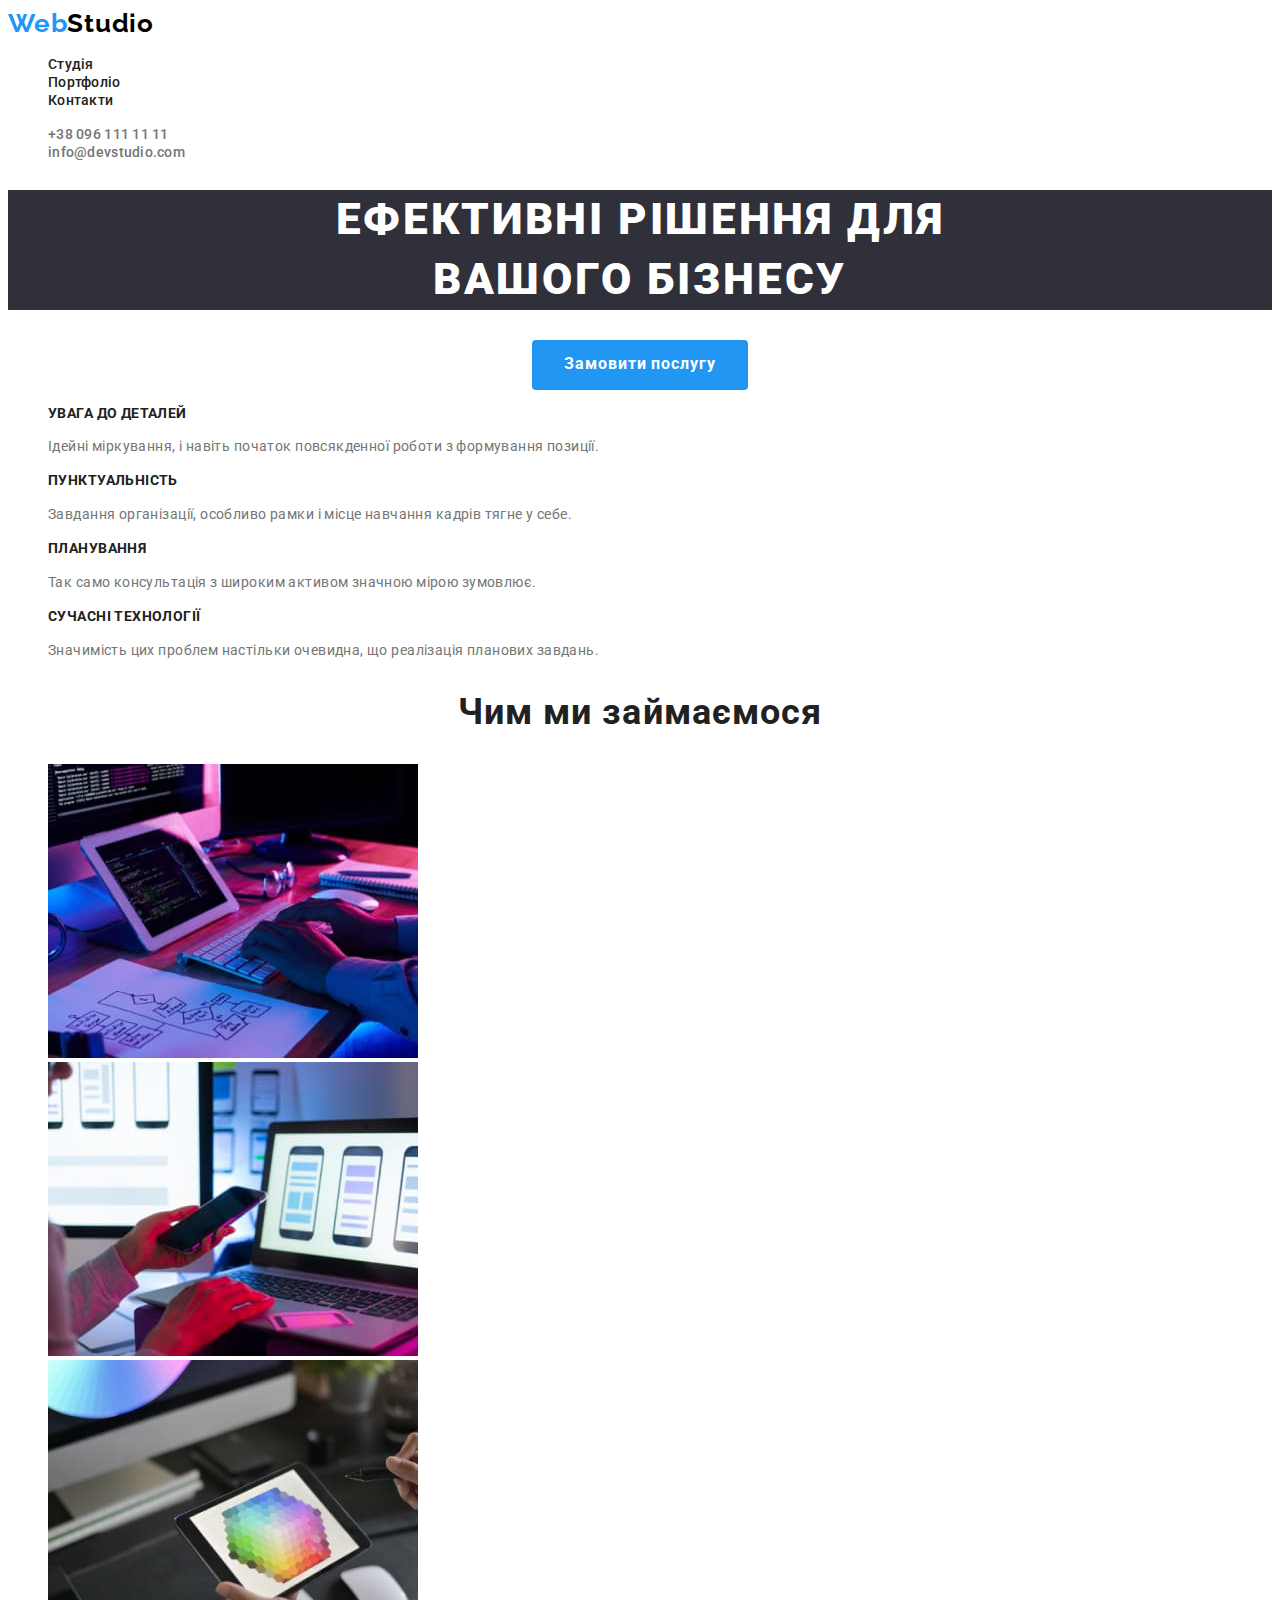
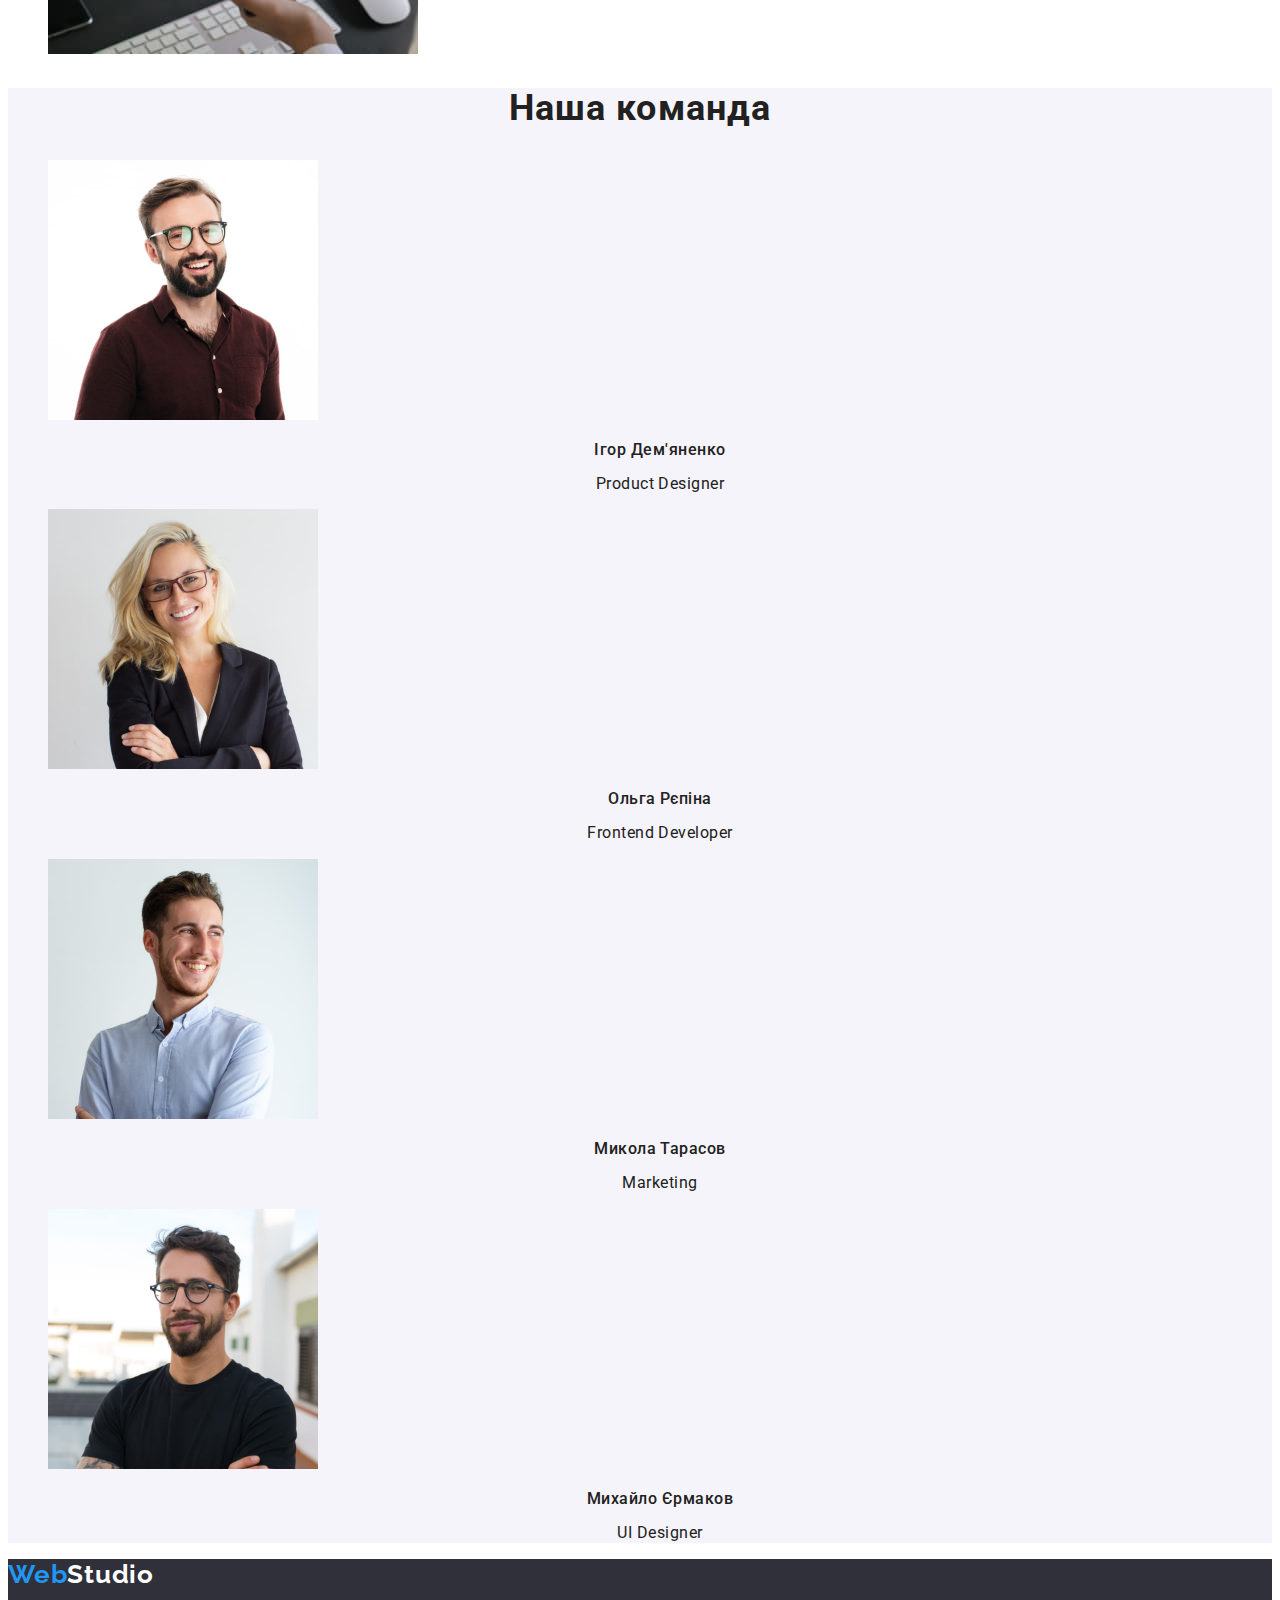
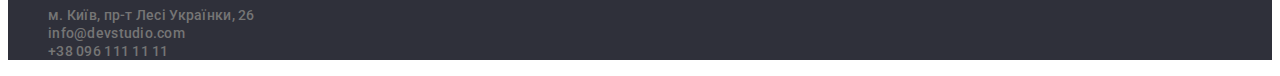
==== index.html @ efa1afa7 "layout with styles" ====
<!DOCTYPE html>

<html lang="uk">
<head>
    <meta charset="UTF-8">
    <meta http-equiv="X-UA-Compatible" content="IE=edge">
    <meta name="viewport" content="width=device-width, initial-scale=1.0">
    <title>WebStudio</title>
    <link rel="preconnect" href="https://fonts.googleapis.com">
<link rel="preconnect" href="https://fonts.gstatic.com" crossorigin>
<link href="https://fonts.googleapis.com/css2?family=Raleway:wght@700&family=Roboto:wght@400;500;700;900&display=swap" rel="stylesheet">

    <link rel="stylesheet" href="./css/styles.css">
</head>
<body>
    <header class="main-header">
        <nav class="navigation">
            <a class="logo"  href="./index.html" lang="en">
                <span>Web</span>Studio
            </a>
<ul class="list">
    <li class="items">
        <a class="menu-link link" href="./index.html">Студія</a>
    </li>
    <li class="items">
        <a class="menu-link link" href="./portfolio.html">Портфоліо</a>
    </li>
    <li class="items">
        <a class="menu-link link" href="">Контакти</a>
    </li>
</ul>
</nav>
<ul class="list">
   <li>
<a class=" link feedback" href="tel:+380961111111">+38 096 111 11 11</a>
</li>

    <li>
<a class="link feedback" href="mailto:info@devstudio.com">info@devstudio.com</a>
</li>

</ul>

    </header>
    <main>

    <section>
            <h1 class="main-text">Ефективні рішення для<br />вашого бізнесу</h1>

                <button class="main-button" type="button">Замовити послугу
                </button>
    </section>
    <section>
        <h2 class="invisible">Наші Переваги</h2>
        <ul class="list">
            <li>
                <h3 class="saptitel">УВАГА ДО ДЕТАЛЕЙ</h3>
                <p class="sabtitel">Ідейні міркування, і навіть початок повсякденної роботи з формування позиції.</p>
            </li>
            <li>
                <h3 class="saptitel">ПУНКТУАЛЬНІСТЬ</h3>
                <p class="sabtitel">Завдання організації, особливо рамки і місце навчання кадрів тягне у себе.</p>

            </li>
            <li>
                <h3 class="saptitel">ПЛАНУВАННЯ</h3>
                <p class="sabtitel">Так само консультація з широким активом значною мірою зумовлює.</p>  
            </li>
            <li>
                <h3 class="saptitel">СУЧАСНІ ТЕХНОЛОГІЇ</h3>
        <p class="sabtitel">Значимість цих проблем настільки очевидна, що реалізація планових завдань.</p>
            </li>
        </ul>
    </section>
    <section>
            <h2 class="team">Чим ми займаємося</h2>   
            <ul class="list">
                <li class="items">
                  <img src="images/work/type.jpg" alt="друкує" width="370" height="294"/>  
                </li>
                <li class="items">
                    <img src="images/work/telefone.jpg" alt="звіряє" width="370" height="294"/>  
                </li>
                <li class="items">
                    <img src="images/work/ipad.jpg" alt="малює" width="370" height="294"/>  
                </li>
            </ul>   
    </section>
    <section class="our-team">     
            <h2 class="team">Наша команда</h2>
            <ul class="list">
                <li>
                    <img src="images/team/igor.jpg" alt="Ігор Дем'яненко" width="270" height="260"></li>
                    <h3 class="names">Ігор Дем'яненко</h3>
                    <p class="jobs">Product Designer</p>
                <li>
                    <img src="images/team/repinaolga.jpg" alt="Ольга Рєпіна" width="270" height="260"></li>
                    <h3 class="names">Ольга Рєпіна</h3>
                    <p class="jobs">Frontend Developer</p>
                <li>
                    <img src="images/team/mikola.jpg" alt="Микола Тарасов" width="270" height="260"></li>
                    <h3 class="names">Микола Тарасов</h3>
                    <p class="jobs">Marketing</p>
                <li>
                    <img src="images/team/michael.jpg" alt="Михайло Єрмаков" width="270" height="260"></li>
                    <h3 class="names">Михайло Єрмаков</h3>
                    <p class="jobs">UI Designer</p>
                    
            </ul>
    </section>
         </main>

    <footer>
        <a class="footer-logo logo"  href="./index.html" lang="en">
            <span>Web</span>Studio
        </a>
            <address>
            <ul class="list">
                <li class="">
                    <a class="link feedback" href="https://goo.gl/maps/wqpZzDvNSCtZP2SS6" 
                    target="_blank" 
                    rel="noopener noreferrer">м. Київ, пр-т Лесі Українки, 26</a>
                </li>
                <li>
                    <a class="link feedback" href="mailto:info@devstudio.com">info@devstudio.com</a>
                </li>
                <li>
                    <a class="link feedback" href="tel:+380961111111">+38 096 111 11 11</a>
                </li>
            </ul>
        </address>
    </footer>
    
</body>
</html>
---- css/styles.css ----
/*=================PRIMARY=================*/

:root{
    --accent-color: #2196F3;
    --primary-text-color: #212121;
    --text-color: #FFFFFF;
    --feedback-color: #757575;
    --background-button-color: #188CE8;
    --background-buttons-color: #F5F4FA;
    --background-color: #2F303A ;
    --logo-color: #000000;
    --portfolio-background-color: #F5F5F5;
}

/*=================CMON=================*/
.link{
    font-family: 'Roboto', sans-serif;
font-style: normal;
font-weight: 500;
font-size: 14px;
line-height: 1.14;
letter-spacing: 0.02em;
color: var(--primary-text-color);
letter-spacing: 0.02em;
}
.link:hover,
.link:focus{

    color: var(--accent-color);
}

.list{
    list-style: none;
}
.link{
    text-decoration: none;
    font-family: 'Roboto',sans-serif;

font-style: normal;
font-weight: 500;
font-size: 14px;
line-height: 1.14;
letter-spacing: 0.02em;
}

body {
    color: var(--primary-text-color);
}
/*=================/CMON=================*/



/*=================HEADER=================*/

.logo{
    text-decoration: none;
    font-family: 'Raleway',sans-serif;

font-style: normal;
font-weight: 700;
font-size: 26px;
line-height: 1.19;
color: var(--logo-color);
letter-spacing: 0.03em;
}
span{
    color: var(--accent-color);
}
.feedback{
    color: var(--feedback-color);
}

/*=================/HEADER=================*/


/*=================TEXT=================*/

.main-text{
    font-family: 'Roboto',sans-serif;

font-style: normal;
font-weight: 900;
font-size: 44px;
line-height: 1.36;
text-align: center;
letter-spacing: 0.06em;
text-transform: uppercase;
background-color: var(--background-color);
color: var(--text-color);
}
.invisible{
    position: absolute;
    white-space: nowrap;
    width: 1px;
    height: 1px;
    overflow: hidden;
    border: 0;
    padding: 0;
    clip: rect(0 0 0 0);
    clip-path: inset(50%);
    margin: -1px;
}
.main-button{
    margin: 0 auto;
  display: block;
    font-family: 'Roboto',sans-serif;

font-style: normal;
font-weight: 700;
font-size: 16px;
line-height: 1.8;
align-items: center;
text-align: center;
letter-spacing: 0.06em;
border-radius: 4px;
border: none;
    width: 216px;
    height: 50px;
    left: 692px;
    top: 430px;
    color: var(--text-color);
    background: var(--accent-color);
   
}
.main-button:hover,
.main-button:focus{
    background-color: var(--background-button-color);
}
.saptitel{
    font-family: 'Roboto',sans-serif;

font-style: normal;
font-weight: 700;
font-size: 14px;
line-height: 1.14;
letter-spacing: 0.03em;
text-transform: uppercase;
color: var(--primary-text-color);

}
.sabtitel{
    font-family: 'Roboto',sans-serif;
font-style: normal;
font-weight: 400;
font-size: 14px;
line-height: 1.7;
letter-spacing: 0.03em;
color: var(--feedback-color);
}
.our-team{
    background-color: var(--background-buttons-color);
}
.team{
    font-family: 'Roboto',sans-serif;

font-style: normal;
font-weight: 700;
font-size: 36px;
line-height: 1.16;
text-align: center;
letter-spacing: 0.03em;
}
.names{
    font-family: 'Roboto',sans-serif;

font-style: normal;
font-weight: 500;
font-size: 16px;
line-height: 19px;
text-align: center;
letter-spacing: 0.03em;
}
.jobs{
    font-family: 'Roboto',sans-serif;

font-style: normal;
font-weight: 400;
font-size: 16px;
line-height: 1.18;
text-align: center;
letter-spacing: 0.03em;
}
.footer-logo{
    color: var(--text-color);
}
footer{
    background-color: var(--background-color);
}

/*=================/TEXT=================*/


/*=================PORTFOLIO================*/

.menu-link{
    font-family: 'Roboto', sans-serif;
font-style: normal;
font-weight: 500;
font-size: 14px;
line-height: 1.14;
letter-spacing: 0.02em;
color: var(--primary-text-color);
letter-spacing: 0.02em;
}
/*.portfolio-background{
    background-color: var(--portfolio-background-color);
}*/
.button{
    margin-top: 5;
    font-family: 'Roboto';
    font-style: normal;
    font-weight: 500;
    font-size: 16px;
    line-height: 1.6;
    text-align: center;
    letter-spacing: 0.03em;
    border: none;
background: var(--background-buttons-color);
border-radius: 4px;
}
.button:hover,
.button:focus{
    box-shadow: 0px 3px 1px rgba(0, 0, 0, 0.1), 
    0px 1px 2px rgba(0, 0, 0, 0.08), 
    0px 2px 2px rgba(0, 0, 0, 0.12);
    color: var(--text-color);
    background: var(--accent-color);
}
.portfolio-headers{
    font-family: 'Roboto',sans-serif;

font-style: normal;
font-weight: 700;
font-size: 18px;
line-height: 2;
letter-spacing: 0.06em;
}
.headers-veiw{
    font-family: 'Roboto',sans-serif;

font-style: normal;
font-weight: 400;
font-size: 16px;
line-height: 1.8;
letter-spacing: 0.03em;
}

/*=================/PORTFOLIO================*/
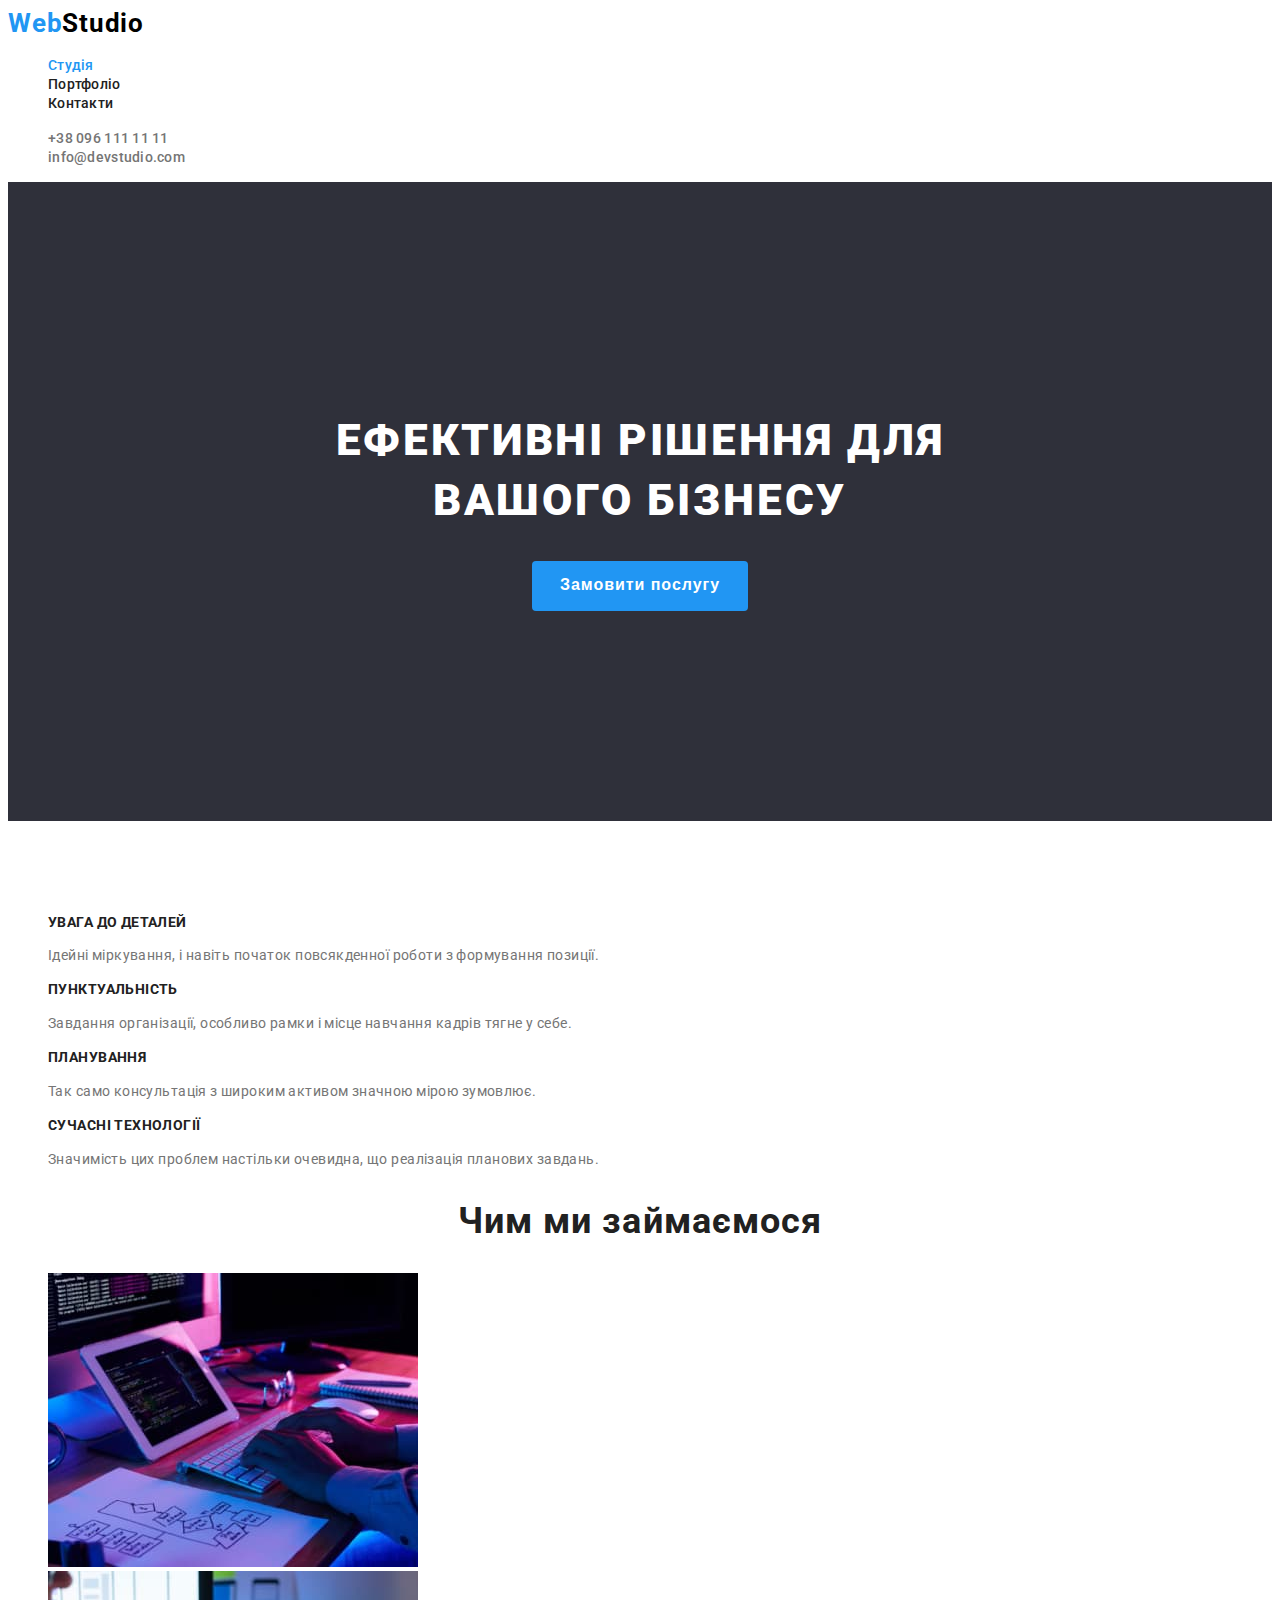
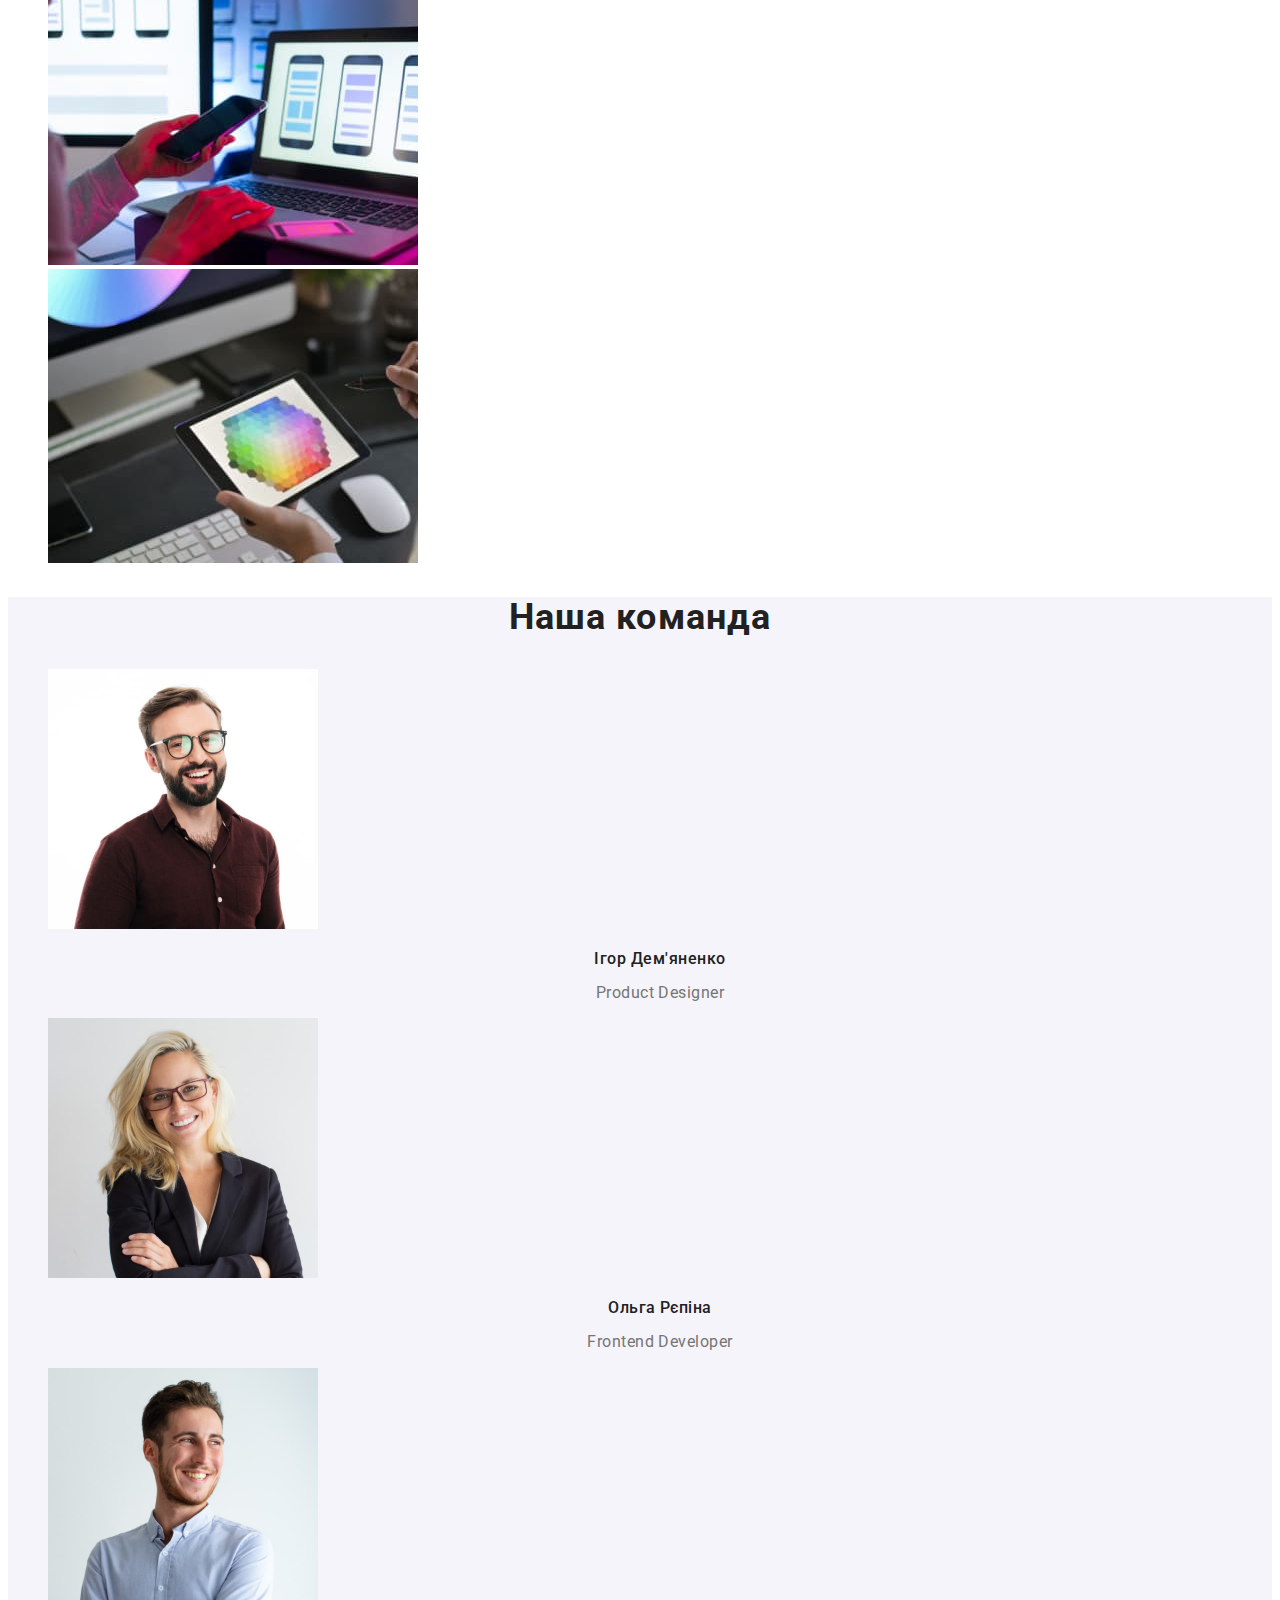
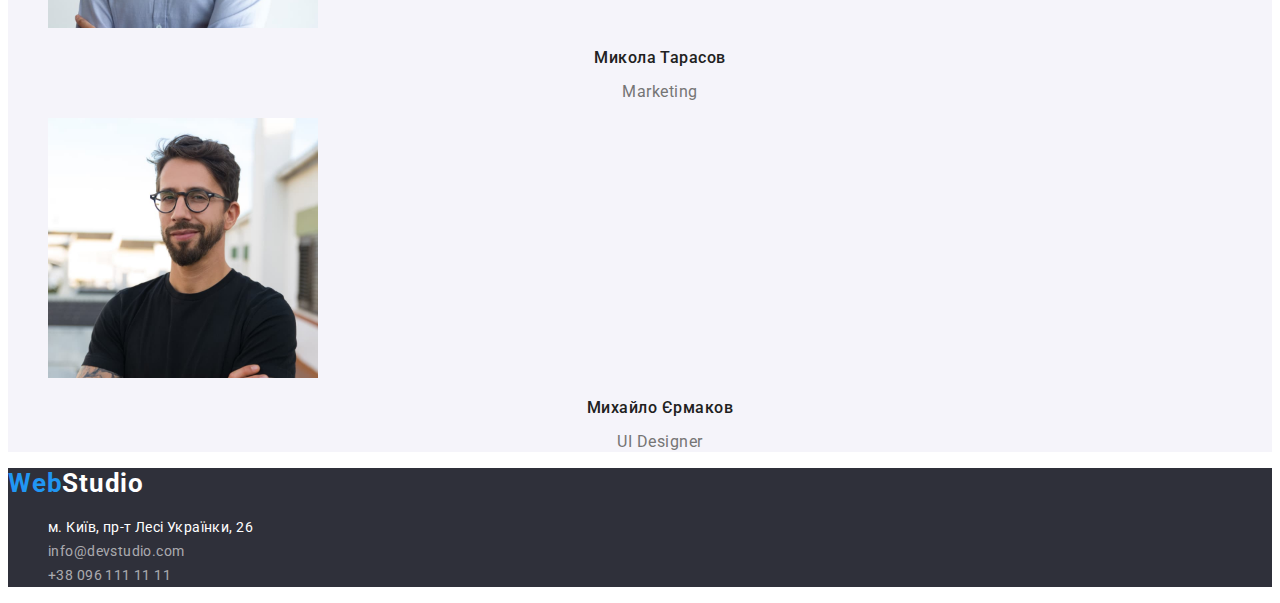
==== commit 9b6e9456: "update code" ====
--- a/index.html
+++ b/index.html
@@ -20,7 +20,7 @@
             </a>
 <ul class="list">
     <li class="items">
-        <a class="menu-link link" href="./index.html">Студія</a>
+        <a class="link studio" href="./index.html">Студія</a>
     </li>
     <li class="items">
         <a class="menu-link link" href="./portfolio.html">Портфоліо</a>
@@ -32,11 +32,11 @@
 </nav>
 <ul class="list">
    <li>
-<a class=" link feedback" href="tel:+380961111111">+38 096 111 11 11</a>
+<a class=" link feedback-header" href="tel:+380961111111">+38 096 111 11 11</a>
 </li>
 
     <li>
-<a class="link feedback" href="mailto:info@devstudio.com">info@devstudio.com</a>
+<a class="link feedback-header" href="mailto:info@devstudio.com">info@devstudio.com</a>
 </li>
 
 </ul>
@@ -44,7 +44,7 @@
     </header>
     <main>
 
-    <section>
+    <section class="main-section-color">
             <h1 class="main-text">Ефективні рішення для<br />вашого бізнесу</h1>
 
                 <button class="main-button" type="button">Замовити послугу
@@ -90,21 +90,25 @@
             <h2 class="team">Наша команда</h2>
             <ul class="list">
                 <li>
-                    <img src="images/team/igor.jpg" alt="Ігор Дем'яненко" width="270" height="260"></li>
+                    <img src="images/team/igor.jpg" alt="Ігор Дем'яненко" width="270" height="260">
                     <h3 class="names">Ігор Дем'яненко</h3>
                     <p class="jobs">Product Designer</p>
+                    </li>
                 <li>
-                    <img src="images/team/repinaolga.jpg" alt="Ольга Рєпіна" width="270" height="260"></li>
+                    <img src="images/team/repinaolga.jpg" alt="Ольга Рєпіна" width="270" height="260">
                     <h3 class="names">Ольга Рєпіна</h3>
                     <p class="jobs">Frontend Developer</p>
+                    </li>
                 <li>
-                    <img src="images/team/mikola.jpg" alt="Микола Тарасов" width="270" height="260"></li>
+                    <img src="images/team/mikola.jpg" alt="Микола Тарасов" width="270" height="260">
                     <h3 class="names">Микола Тарасов</h3>
                     <p class="jobs">Marketing</p>
+                    </li>
                 <li>
-                    <img src="images/team/michael.jpg" alt="Михайло Єрмаков" width="270" height="260"></li>
+                    <img src="images/team/michael.jpg" alt="Михайло Єрмаков" width="270" height="260">
                     <h3 class="names">Михайло Єрмаков</h3>
                     <p class="jobs">UI Designer</p>
+                    </li>
                     
             </ul>
     </section>
@@ -117,7 +121,7 @@
             <address>
             <ul class="list">
                 <li class="">
-                    <a class="link feedback" href="https://goo.gl/maps/wqpZzDvNSCtZP2SS6" 
+                    <a class="link feedback-adress" href="https://goo.gl/maps/wqpZzDvNSCtZP2SS6" 
                     target="_blank" 
                     rel="noopener noreferrer">м. Київ, пр-т Лесі Українки, 26</a>
                 </li>
--- a/css/styles.css
+++ b/css/styles.css
@@ -14,7 +14,8 @@
 
 /*=================CMON=================*/
 .link{
-    font-family: 'Roboto', sans-serif;
+    text-decoration: none;
+    font-family: 'Roboto',sans-serif;
 font-style: normal;
 font-weight: 500;
 font-size: 14px;
@@ -32,19 +33,19 @@
 .list{
     list-style: none;
 }
-.link{
-    text-decoration: none;
-    font-family: 'Roboto',sans-serif;
-
-font-style: normal;
-font-weight: 500;
-font-size: 14px;
-line-height: 1.14;
-letter-spacing: 0.02em;
-}
-
 body {
     color: var(--primary-text-color);
+    font-family: 'Roboto',sans-serif;
+}
+.feedback-header{
+    color: var(--feedback-color);
+}
+.link-potfolio,
+.link-potfolio:focus,
+.link-potfolio:active,
+.link-potfolio:hover{
+    text-decoration: none;
+    color: var(--primary-text-color);
 }
 /*=================/CMON=================*/
 
@@ -54,7 +55,6 @@
 
 .logo{
     text-decoration: none;
-    font-family: 'Raleway',sans-serif;
 
 font-style: normal;
 font-weight: 700;
@@ -66,18 +66,37 @@
 span{
     color: var(--accent-color);
 }
+.feedback-adress{
+    color: var(--text-color);
+    font-style: normal;
+    font-weight: 400;
+    font-size: 14px;
+    line-height: 24px;
+    letter-spacing: 0.03em;
+}
 .feedback{
-    color: var(--feedback-color);
+    color: rgba(255, 255, 255, 0.6);
+    font-style: normal;
+font-weight: 400;
+font-size: 14px;
+line-height: 24px;
+letter-spacing: 0.03em;
 }
 
 /*=================/HEADER=================*/
 
 
 /*=================TEXT=================*/
-
+.studio{
+    color: var(--accent-color);
+}
+.main-section-color{
+    background-color: var(--background-color);
+    padding-top: 200px;
+    padding-bottom: 210px;
+    margin-bottom: 94px;
+}
 .main-text{
-    font-family: 'Roboto',sans-serif;
-
 font-style: normal;
 font-weight: 900;
 font-size: 44px;
@@ -85,7 +104,6 @@
 text-align: center;
 letter-spacing: 0.06em;
 text-transform: uppercase;
-background-color: var(--background-color);
 color: var(--text-color);
 }
 .invisible{
@@ -103,7 +121,6 @@
 .main-button{
     margin: 0 auto;
   display: block;
-    font-family: 'Roboto',sans-serif;
 
 font-style: normal;
 font-weight: 700;
@@ -127,7 +144,7 @@
     background-color: var(--background-button-color);
 }
 .saptitel{
-    font-family: 'Roboto',sans-serif;
+    
 
 font-style: normal;
 font-weight: 700;
@@ -139,7 +156,7 @@
 
 }
 .sabtitel{
-    font-family: 'Roboto',sans-serif;
+    
 font-style: normal;
 font-weight: 400;
 font-size: 14px;
@@ -151,7 +168,7 @@
     background-color: var(--background-buttons-color);
 }
 .team{
-    font-family: 'Roboto',sans-serif;
+    
 
 font-style: normal;
 font-weight: 700;
@@ -161,7 +178,7 @@
 letter-spacing: 0.03em;
 }
 .names{
-    font-family: 'Roboto',sans-serif;
+    
 
 font-style: normal;
 font-weight: 500;
@@ -171,7 +188,7 @@
 letter-spacing: 0.03em;
 }
 .jobs{
-    font-family: 'Roboto',sans-serif;
+    
 
 font-style: normal;
 font-weight: 400;
@@ -179,6 +196,7 @@
 line-height: 1.18;
 text-align: center;
 letter-spacing: 0.03em;
+color: var(--feedback-color);
 }
 .footer-logo{
     color: var(--text-color);
@@ -186,14 +204,16 @@
 footer{
     background-color: var(--background-color);
 }
-
 /*=================/TEXT=================*/
 
 
 /*=================PORTFOLIO================*/
+.portfolio{
+    color: var(--accent-color);
+}
 
 .menu-link{
-    font-family: 'Roboto', sans-serif;
+    
 font-style: normal;
 font-weight: 500;
 font-size: 14px;
@@ -202,9 +222,6 @@
 color: var(--primary-text-color);
 letter-spacing: 0.02em;
 }
-/*.portfolio-background{
-    background-color: var(--portfolio-background-color);
-}*/
 .button{
     margin-top: 5;
     font-family: 'Roboto';
@@ -227,7 +244,7 @@
     background: var(--accent-color);
 }
 .portfolio-headers{
-    font-family: 'Roboto',sans-serif;
+    
 
 font-style: normal;
 font-weight: 700;
@@ -236,13 +253,14 @@
 letter-spacing: 0.06em;
 }
 .headers-veiw{
-    font-family: 'Roboto',sans-serif;
+    
 
 font-style: normal;
 font-weight: 400;
 font-size: 16px;
 line-height: 1.8;
 letter-spacing: 0.03em;
+color: var(--feedback-color);
 }
 
 /*=================/PORTFOLIO================*/
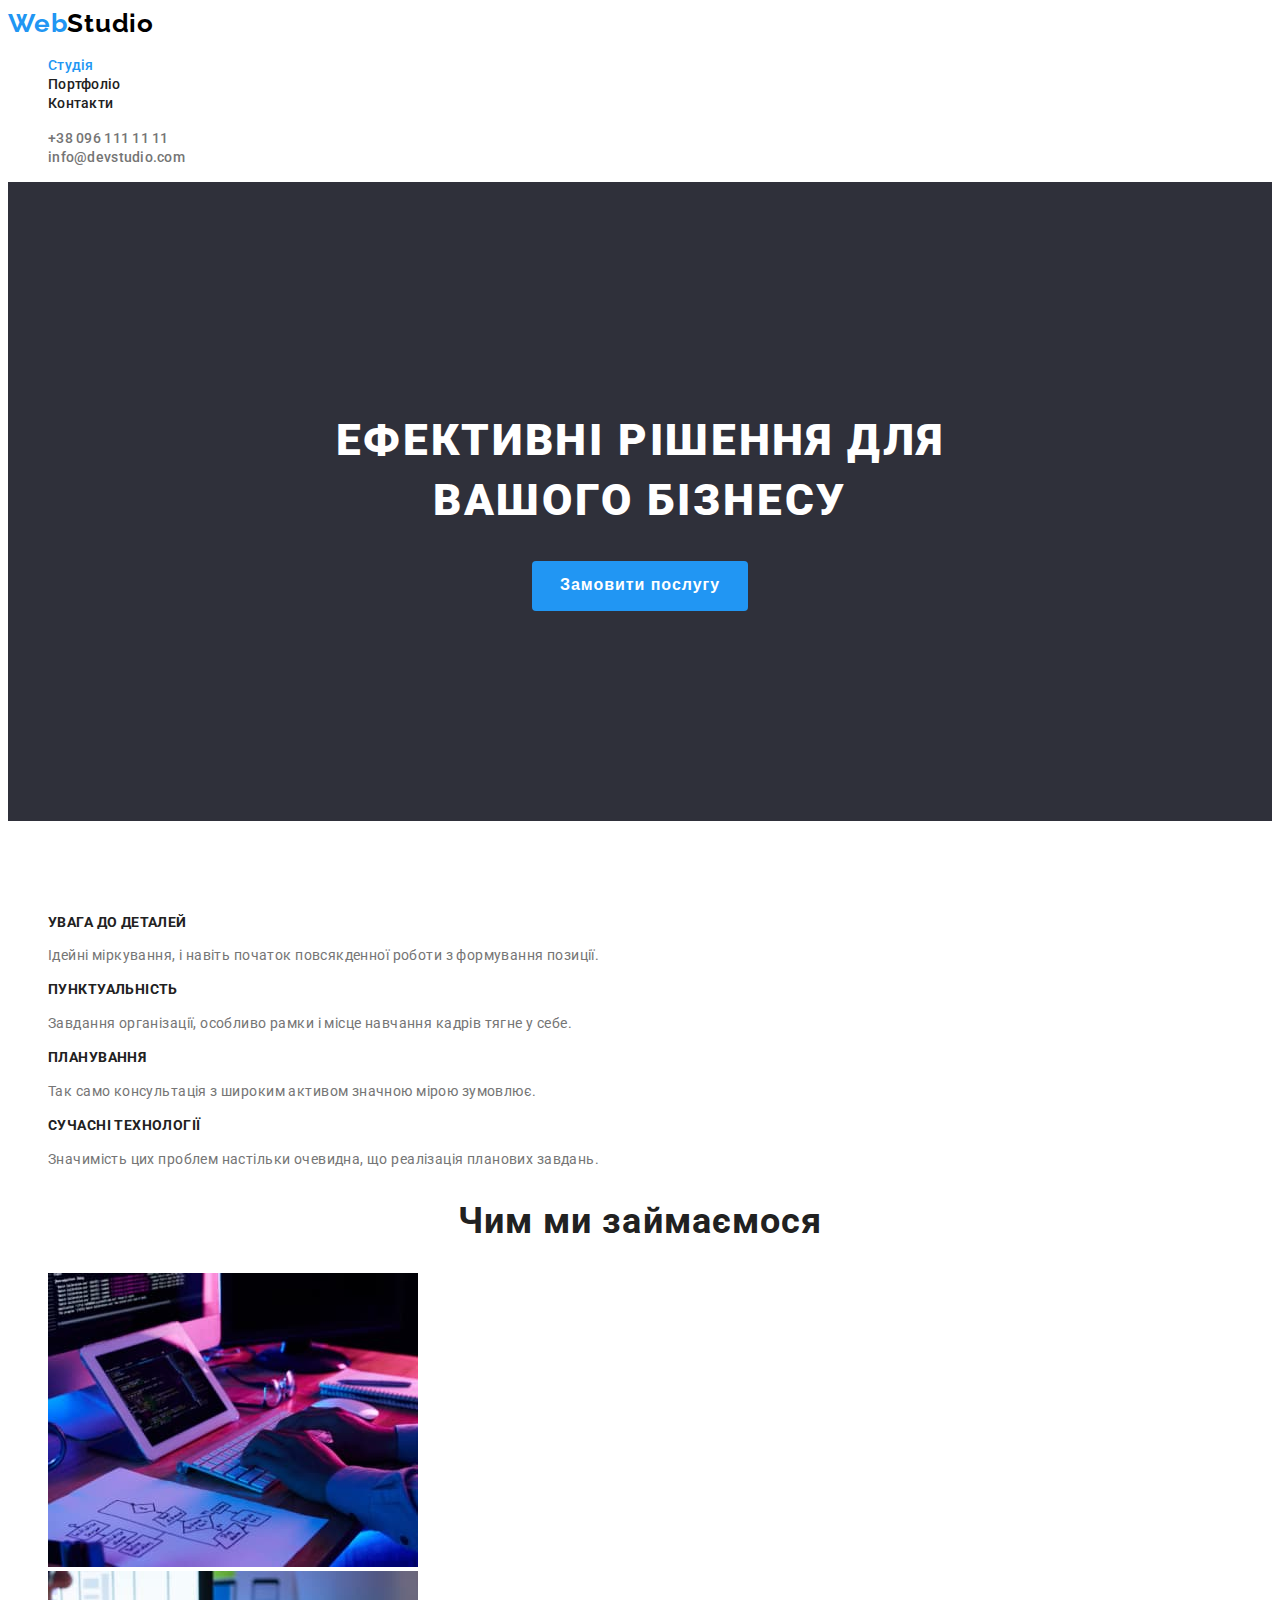
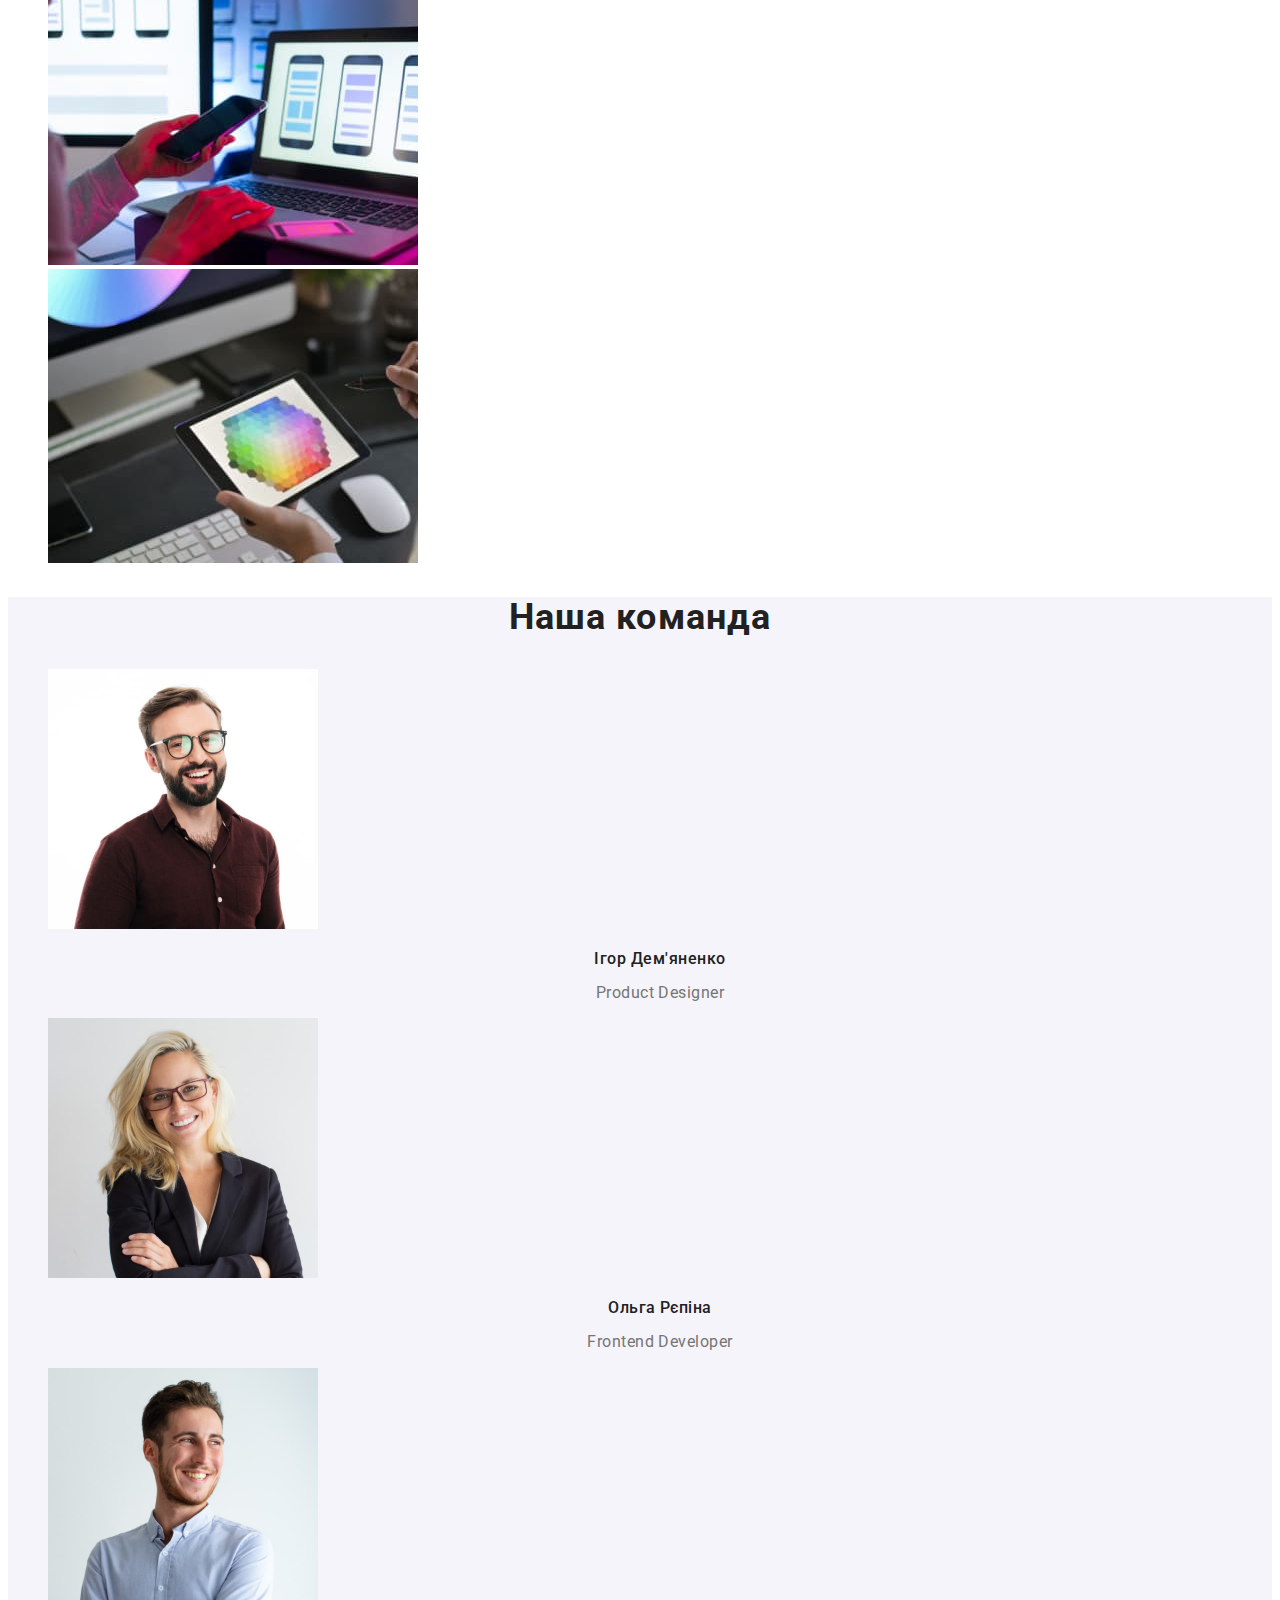
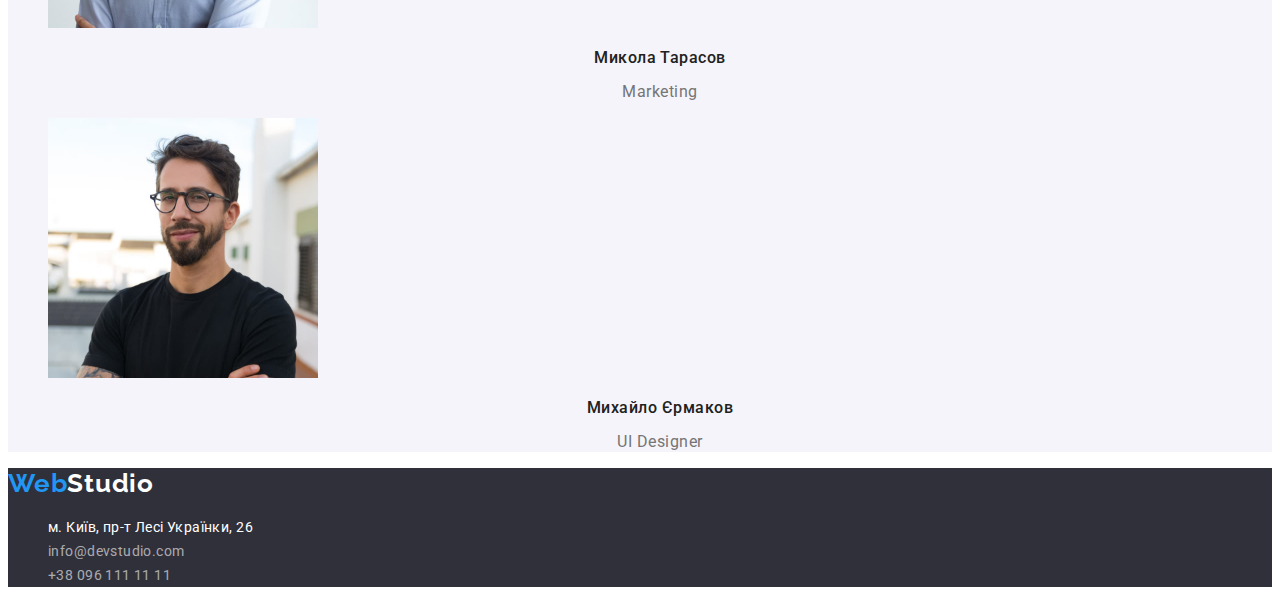
==== commit 70f03fc0: "new code" ====
--- a/index.html
+++ b/index.html
@@ -45,7 +45,7 @@
     <main>
 
     <section class="main-section-color">
-            <h1 class="main-text">Ефективні рішення для<br />вашого бізнесу</h1>
+            <h1 class="main-text">Ефективні рішення для<br/>вашого бізнесу</h1>
 
                 <button class="main-button" type="button">Замовити послугу
                 </button>
@@ -76,13 +76,13 @@
             <h2 class="team">Чим ми займаємося</h2>   
             <ul class="list">
                 <li class="items">
-                  <img src="images/work/type.jpg" alt="друкує" width="370" height="294"/>  
+                  <img src="images/work/type.jpg" alt="друкує" width="370" height="294">  
                 </li>
                 <li class="items">
-                    <img src="images/work/telefone.jpg" alt="звіряє" width="370" height="294"/>  
+                    <img src="images/work/telefone.jpg" alt="звіряє" width="370" height="294">  
                 </li>
                 <li class="items">
-                    <img src="images/work/ipad.jpg" alt="малює" width="370" height="294"/>  
+                    <img src="images/work/ipad.jpg" alt="малює" width="370" height="294">  
                 </li>
             </ul>   
     </section>
--- a/css/styles.css
+++ b/css/styles.css
@@ -55,7 +55,7 @@
 
 .logo{
     text-decoration: none;
-
+    font-family: 'Raleway';
 font-style: normal;
 font-weight: 700;
 font-size: 26px;
